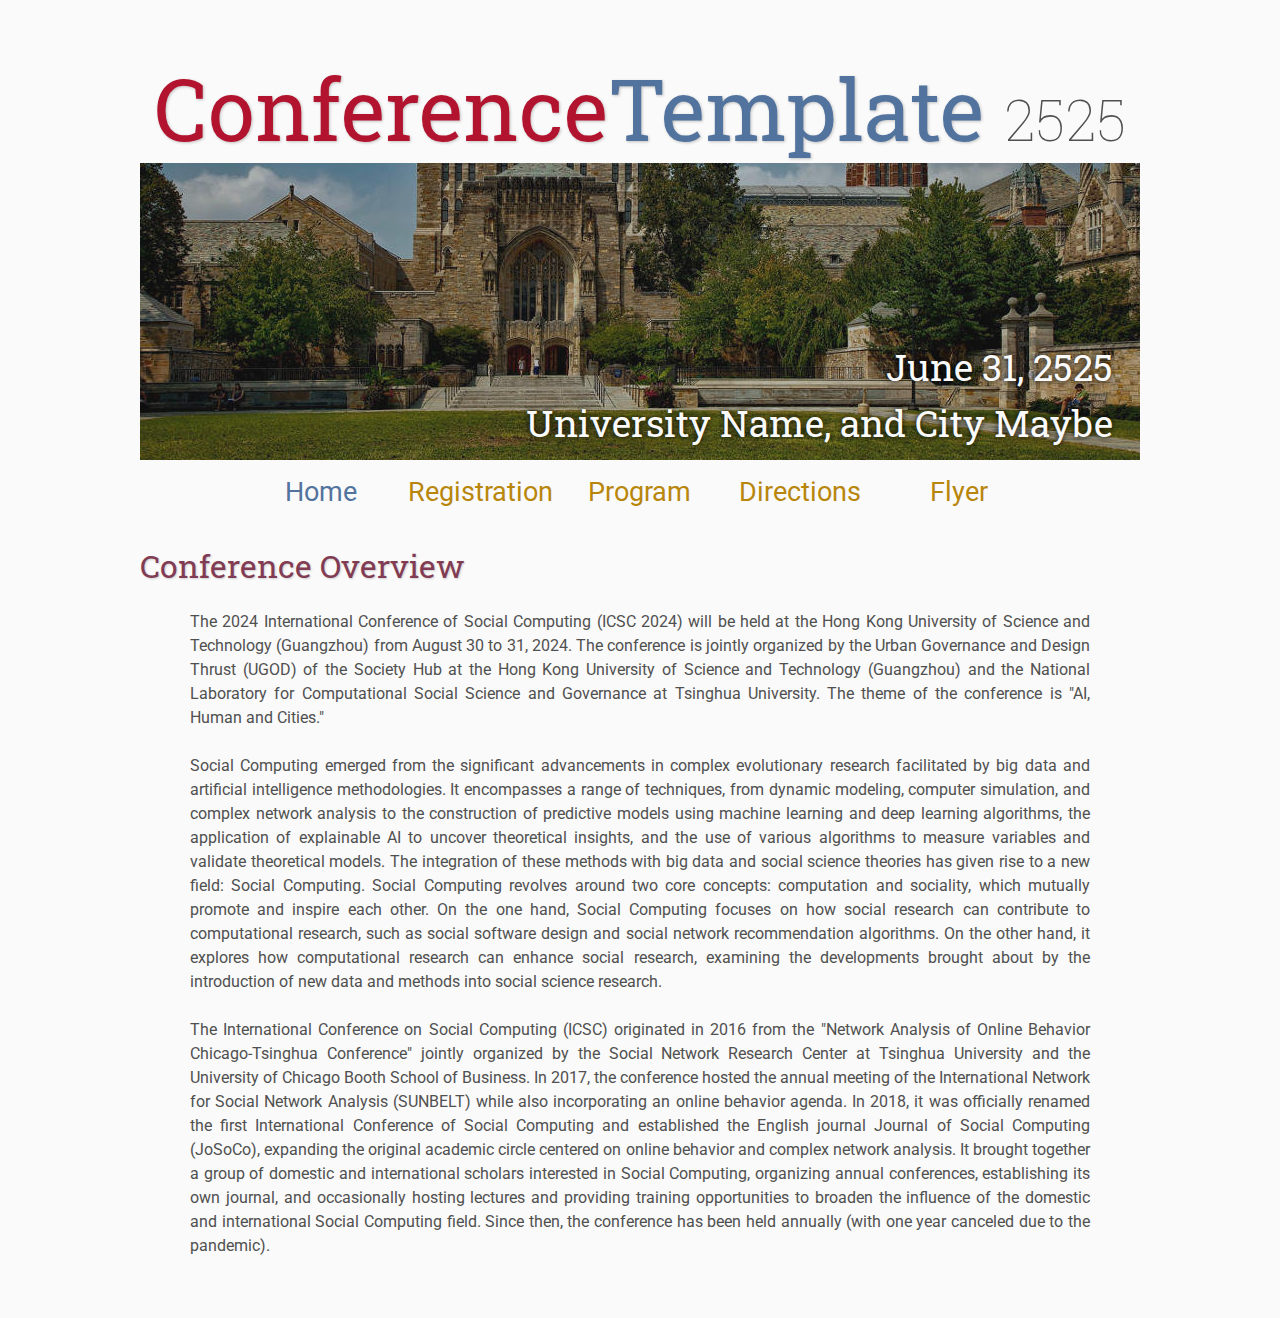
==== index.html @ f1dfe5e9 "test on head" ====
<!DOCTYPE html>
<html lang='en'>

<head>
    <base href=".">
    <link rel="shortcut icon" type="image/png" href="assets/hkust(gz).jpg"/>
    <link rel="stylesheet" type="text/css" media="all" href="assets/main.css"/>
    <meta name="description" content="Conference Template">
    <meta name="resource-type" content="document">
    <meta name="distribution" content="global">
    <meta name="KeyWords" content="Conference">
    <title>ICSC 2024</title>
</head>

<body>

    <div class="banner">
        <img src="assets/banner.jpg" alt="Conference Template Banner">
        <div class="top-left">
            <span class="title1">Conference</span><span class="title2">Template</span> <span class="year">2525</span>
        </div>
        <div class="bottom-right">
            June 31, 2525 <br> University Name, and City Maybe
        </div>
    </div>

    <table class="navigation">
        <tr>
            <td class="navigation">
                <a class="current" title="Conference Home Page" href=".">Home</a>
            </td>
            <td class="navigation">
                <a title="Register for the Conference" href="registration">Registration</a>
            </td>
            <td class="navigation">
                <a title="Conference Program" href="program">Program</a> 
            </td>
            <td class="navigation">
                <a title="Directions to the Conference" href="directions">Directions</a>
            </td>
            <td class="navigation">
                <a title="Conference Flyer" href="flyer">Flyer</a>
            </td>
        </tr>
    </table>

    <h2>Conference Overview</h2>
    <p style="text-align: justify;">
        The 2024 International Conference of Social Computing (ICSC 2024) will be held at the Hong Kong University of Science and
        Technology (Guangzhou) from August 30 to 31, 2024. The conference is jointly organized by the Urban Governance and Design
        Thrust (UGOD) of the Society Hub at the Hong Kong University of Science and Technology (Guangzhou) and the National Laboratory
        for Computational Social Science and Governance at Tsinghua University. The theme of the conference is "AI, Human and Cities." 
    </p>
    <p style="text-align: justify;">
       Social Computing emerged from the significant advancements in complex evolutionary research facilitated by big data and artificial
        intelligence methodologies. It encompasses a range of techniques, from dynamic modeling, computer simulation, and complex network 
        analysis to the construction of predictive models using machine learning and deep learning algorithms, the application of explainable 
        AI to uncover theoretical insights, and the use of various algorithms to measure variables and validate theoretical models.
        The integration of these methods with big data and social science theories has given rise to a new field: Social Computing.
        Social Computing revolves around two core concepts: computation and sociality, which mutually promote and inspire each other. 
        On the one hand, Social Computing focuses on how social research can contribute to computational research, such as social software design 
        and social network recommendation algorithms. On the other hand, it explores how computational research can enhance social research,
        examining the developments brought about by the introduction of new data and methods into social science research.    
    </p>
    <p style="text-align: justify;">
        The International Conference on Social Computing (ICSC) originated in 2016 from the "Network Analysis of Online Behavior Chicago-Tsinghua Conference" 
        jointly organized by the Social Network Research Center at Tsinghua University and the University of Chicago Booth School of Business. 
        In 2017, the conference hosted the annual meeting of the International Network for Social Network Analysis (SUNBELT) while also incorporating
        an online behavior agenda. In 2018, it was officially renamed the first International Conference of Social Computing and established the English 
        journal Journal of Social Computing (JoSoCo), expanding the original academic circle centered on online behavior and complex network analysis.
        It brought together a group of domestic and international scholars interested in Social Computing, organizing annual conferences, establishing 
        its own journal, and occasionally hosting lectures and providing training opportunities to broaden the influence of the domestic and international 
        Social Computing field. Since then, the conference has been held annually (with one year canceled due to the pandemic).
    </p>


   <!-- <h2>Organizers</h2>
    <p>
        Here&rsquo;s a good place to list the organizers and sponsors of the conference,
        as well as list contact information for the organizers,
        and show off the logos of the sponsors.
        It looks like his conference was sponsored by kittens!
    </p>
    <table class="sponsors">
        <tr>
            <td class="sponsor">
                <a href="http://www.eyebleach.me/">
                    <img src="assets/kitten1.jpg" alt="First Sponsor Name">
                </a>
            </td>
            <td class="sponsor">
                <a href="http://www.eyebleach.me/">
                    <img src="assets/kitten2.jpg" alt="Second Sponsor Name" style="width: 80%">
                </a>
            </td>
            <td class="sponsor">
                <a href="http://www.eyebleach.me/">
                    <img src="assets/kitten3.jpg" alt="Third Sponsor Name">
                </a>
            </td>
        </tr>
    </table>

    <footer>
        &copy; Conference Organizers
        &nbsp;|&nbsp; Design by <a href="https://github.com/mikepierce">Mike Pierce</a>
    </footer> -->

</body>
</html>
---- assets/main.css ----
/* main.css */

/* These are the colors and fonts used throughout the webpage.
 * I've listed them here so that a user may easily
 * do a search-and-replace for these to change the site theme.
 *   'Roboto',sans-serif; Font for the title text
 *   'Roboto-Slab',serif; Font for the body text 
 *   #fafafa; Background color of the site
 *   #505050; Foreground (text) color of the site
 *   #52739e; Navy, "Template" in the logo, current page in navigation, special titles in the Program
 *   #b2132e; Reddish, "Conference" in the logo, hover color for links
 *   #813c54; Heading color, titles in the Program
 *   #b8860b; Dark Goldenrod, color for links
 */

@import url('https://fonts.googleapis.com/css?family=Roboto%7CRoboto+Slab');

*{
    border:0;
    font:inherit;
    font-size:1em;
    margin:0;
    padding:0;
    vertical-align:baseline;
}

body{
    background-color: #fafafa;
    background-size: cover;
    background-attachment: fixed;
    color: #505050; 
    text-align:left;
    font-family:'Roboto',sans-serif;
    font-size:1em;
    line-height:1.5em;
    margin: 60px auto;
    width: 1000px;
}

a{color: #b8860b; text-decoration:none;}
a.current{color: #52739e;}
a.current:hover{color: #e82945;}
a:hover{color: #b2132e;}
a:active{color: #e82945;}
h1,h2,h3,h4{clear:left; color: #813c54; margin:1.5em 0em 1em 0em; font-family:'Roboto Slab',serif; text-shadow: 1px 1px 2px #d0d0d0;}
h1{font-size:2.67em;}
h2{font-size:2.00em;}
h3{font-size:1.67em;}
h4{font-size:1.33em;}
p{list-style:none; margin:24px auto 24px auto; padding:0px; width:900px; text-align:left;}
li a, p a {text-decoration:underline; text-decoration-color:#b8860b;}
ul{list-style:none; margin:24px auto 24px auto; padding:0px; width:800px; text-align:left;}
ul li{list-style:none; margin:0px auto 0px auto; padding:0px; text-align:left;}
i,em{font-style:italic;}
b,strong{font-weight:bold;}
sup{
    vertical-align: super;
    font-size: 0.8em;
    line-height: 0;
}
sub{
    vertical-align: sub;
    font-size: 0.8em;
    line-height: 0;
}
table{
    width: 1000px;
    margin: 12px auto 24px auto;
    float: center;
    /* UNCOMMENT THIS FOR DEBUGGING THE ALIGNMENT */
    /*border: 1px solid black;*/
}
th,td{
    text-align: left;
    /* UNCOMMENT THIS FOR DEBUGGING THE ALIGNMENT */
    /*border: 1px solid black;*/
}

/* Website Banner */
.banner {position: relative; font-family:'Roboto Slab',serif;}
.top-left {font-size:5.33em; color: #505050; background: #fafafa; text-align: center; width: 1000px; height: 67px; position: absolute; padding: 36px 0 0 0; top: 0px;}
.bottom-right {font-size:2.33em; color: #fafafa; line-height: 1.5em; width: auto; height: 100px; padding: 0px 27px 27px 0px; text-align: right; position: absolute; bottom: 0px; right: 0px; text-shadow: 0px 0px 6px #000000;}

/* Conference Title Logo */
.title1{color: #b2132e; text-shadow: 1px 1px 3px #c0c0c0;} 
.title2{color: #52739e; text-shadow: 1px 1px 3px #c0c0c0;}
.year{color: #505050; font-size:0.67em; font-weight: lighter;}

/* Navigation Links (Home, Registration, etc) */
table.navigation{width:800px;}
td.navigation{font-size:1.67em; white-space:nowrap; width:20%; text-align:center; vertical-align:middle; padding:0px 0px 0px 0px;}

/* Sponsor Images */
table.sponsors{width:800px;}
td.sponsor{white-space:nowrap; width:33%; text-align:center; vertical-align:middle; padding:0px 0px 0px 0px;}
td.sponsor img{width: 100%}

/* The Table on the Program Page */
td.room{padding: 4px 12px 4px 4px; width: 90%; vertical-align:bottom; font-size:1.67em; color: #52739e; height:32px;}
td.date{white-space:nowrap; width:130px; text-align:right; vertical-align:top; padding:4px 16px 0px 0px;}
td.title{padding: 4px 12px 4px 4px; width: 90%; vertical-align:top; font-size:1.5em; color: #813c54; height:32px; font-family:'Roboto Slab',serif; text-shadow: 1px 1px 2px #d0d0d0; }
td.title-special{padding: 4px 12px 4px 4px; width: 90%; vertical-align:top; font-size:1.67em; color: #52739e; height:32px; font-family:'Roboto Slab',serif; text-shadow: 1px 1px 2px #d0d0d0;}
td.speaker{padding: 4px 12px 4px 4px; font-style: italic; font-size:1em; max-height:999999px}
td.abstract{padding: 4px 12px 12px 4px; font-size:1em; max-height:999999px}
td.abstract img{display: block; margin: 4px auto 8px auto}
table.plenary{padding-top: 8px; background: #ffffff;}

/* Registration and Directions iframes and Images */
iframe.registration{display:block; margin:1em auto 2em auto; width:700px; height:1400px; border:none;}
iframe.directions{display:block; margin:1em auto 2em auto; width:800px; height:400px; border:none;}
img.center{display:block; width:67%; margin:1em auto 2em auto;}

/* Flyer Images */
table.flyers{width:800px;}
td.flyer{white-space:nowrap; width:50%; text-align:center; vertical-align:middle; padding:0px 0px 0px 0px;}
td.sponsor img{width: 100%}

footer{font-size:0.875em; margin-top:12em; text-align:center;}

/* My hacky way of making the site mobile-friendly */
@media only screen and (max-width: 1100px) {
    h2{font-size:3.00em;}
    p{font-size:1.5em; line-height:1.5em;}
    th,td,tr{font-size:1.5em; line-height:1.5em;}
    td.date{font-size:1em; padding-top:0.5em;}
    td.navigation{font-size:1.5em; padding:0px 20px 0px 20px;}
    table.footer{font-size:0.33em;}
}
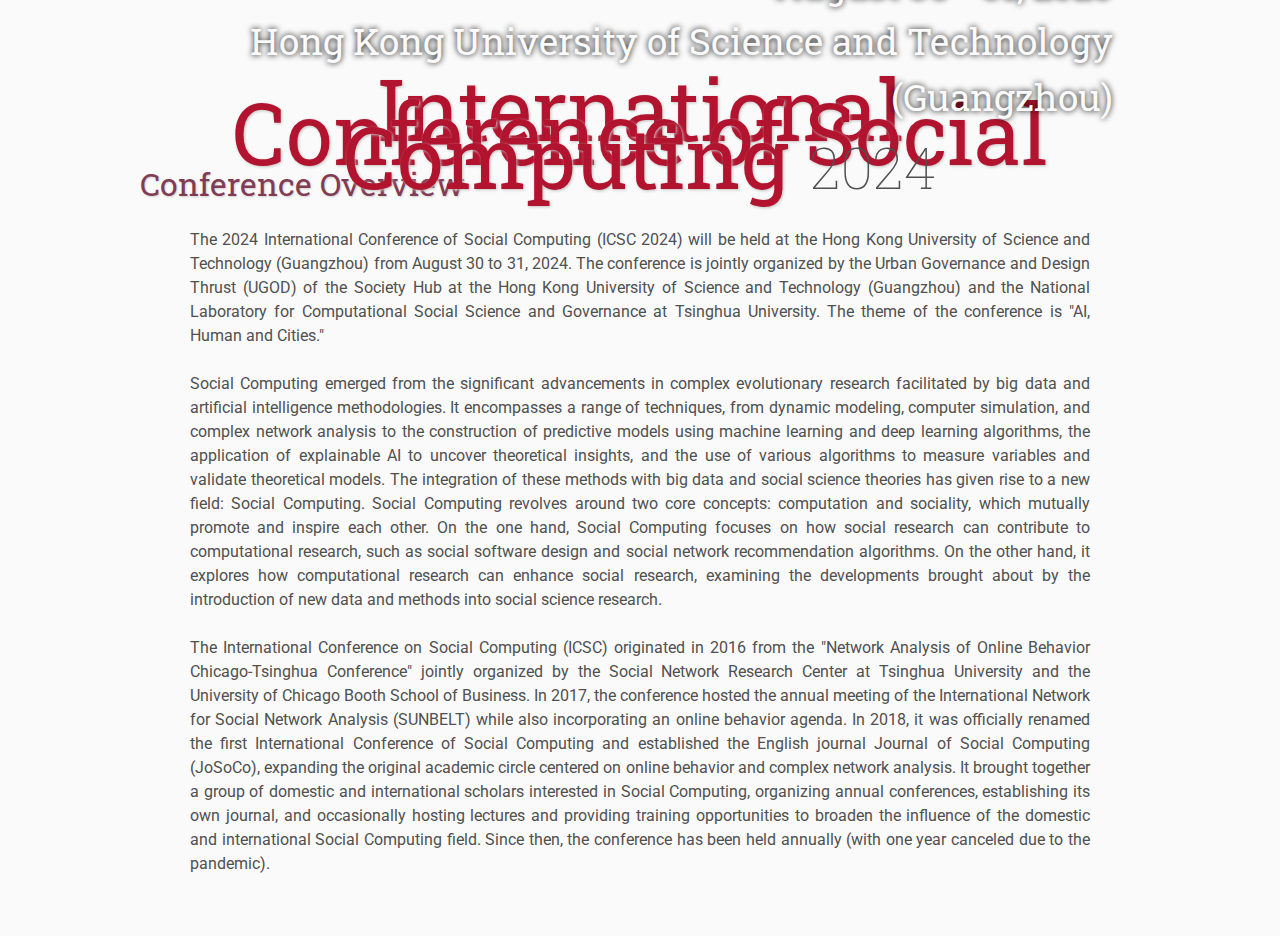
==== commit a034f696: "text on banner" ====
--- a/index.html
+++ b/index.html
@@ -3,7 +3,7 @@
 
 <head>
     <base href=".">
-    <link rel="shortcut icon" type="image/png" href="assets/hkust(gz).jpg"/>
+    <link rel="shortcut icon" type="image/jpg" href="assets/hkust(gz).jpg"/>
     <link rel="stylesheet" type="text/css" media="all" href="assets/main.css"/>
     <meta name="description" content="Conference Template">
     <meta name="resource-type" content="document">
@@ -15,12 +15,12 @@
 <body>
 
     <div class="banner">
-        <img src="assets/banner.jpg" alt="Conference Template Banner">
+        <img src="assets/hkust(gz).jpg" alt="Conference Template Banner">
         <div class="top-left">
-            <span class="title1">Conference</span><span class="title2">Template</span> <span class="year">2525</span>
+            <span class="title1">International Conference of Social Computing</span><!--<span class="title2">Template</span>--> <span class="year">2024</span>
         </div>
         <div class="bottom-right">
-            June 31, 2525 <br> University Name, and City Maybe
+            August 30 - 31, 2525 <br> Hong Kong University of Science and Technology (Guangzhou)
         </div>
     </div>
 
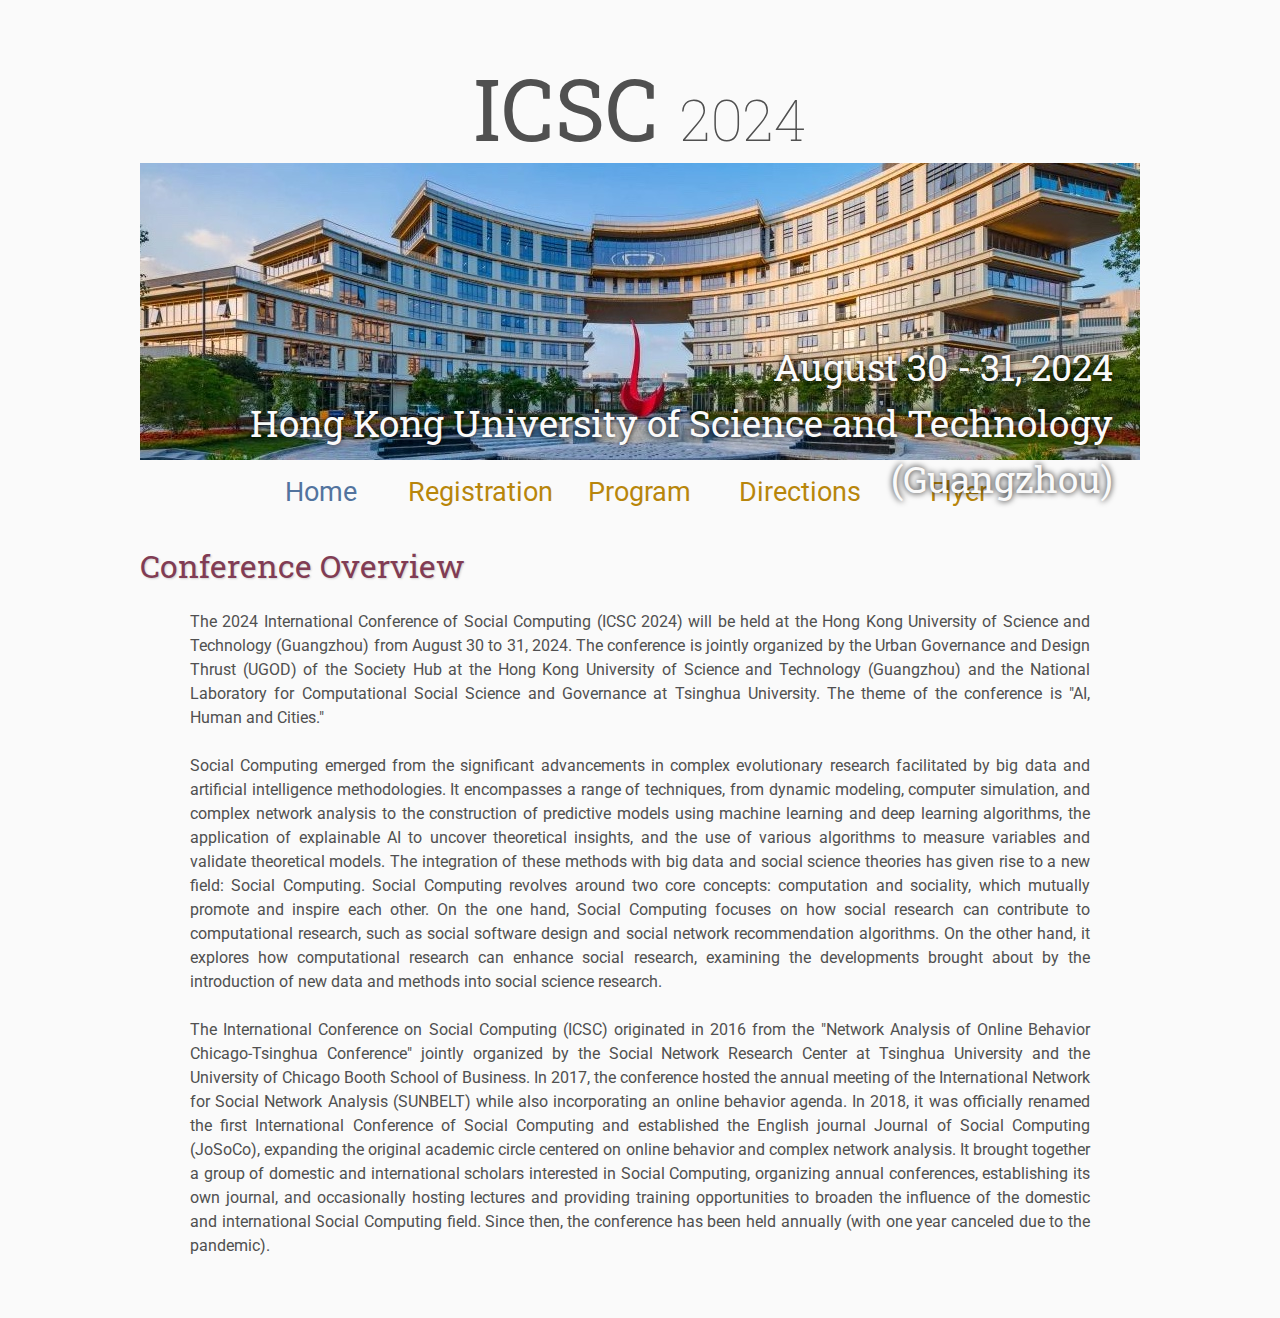
==== commit 374b128e: "change on banner" ====
--- a/index.html
+++ b/index.html
@@ -17,10 +17,10 @@
     <div class="banner">
         <img src="assets/hkust(gz).jpg" alt="Conference Template Banner">
         <div class="top-left">
-            <span class="title1">International Conference of Social Computing</span><!--<span class="title2">Template</span>--> <span class="year">2024</span>
+            <span class="title">ICSC</span><!--<span class="title2">Template</span>--> <span class="year">2024</span>
         </div>
         <div class="bottom-right">
-            August 30 - 31, 2525 <br> Hong Kong University of Science and Technology (Guangzhou)
+            August 30 - 31, 2024 <br> Hong Kong University of Science and Technology (Guangzhou)
         </div>
     </div>
 
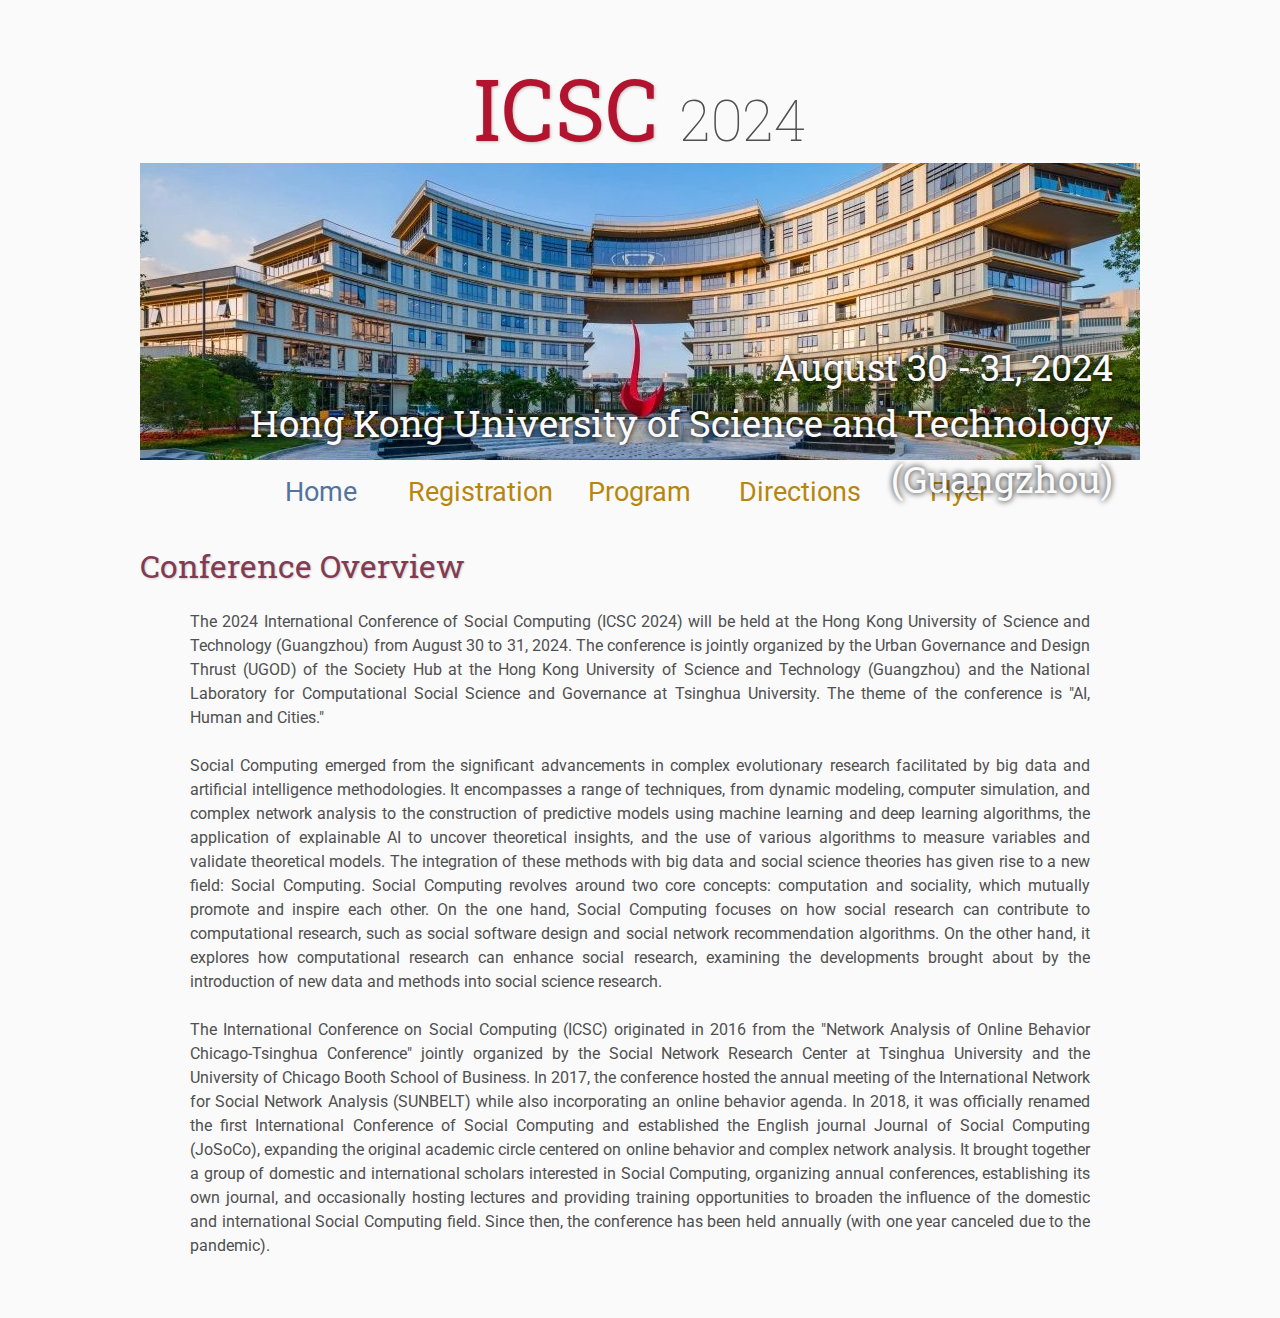
==== commit c1ffd198: "change title1" ====
--- a/index.html
+++ b/index.html
@@ -17,7 +17,7 @@
     <div class="banner">
         <img src="assets/hkust(gz).jpg" alt="Conference Template Banner">
         <div class="top-left">
-            <span class="title">ICSC</span><!--<span class="title2">Template</span>--> <span class="year">2024</span>
+            <span class="title1">ICSC</span><!--<span class="title2">Template</span>--> <span class="year">2024</span>
         </div>
         <div class="bottom-right">
             August 30 - 31, 2024 <br> Hong Kong University of Science and Technology (Guangzhou)
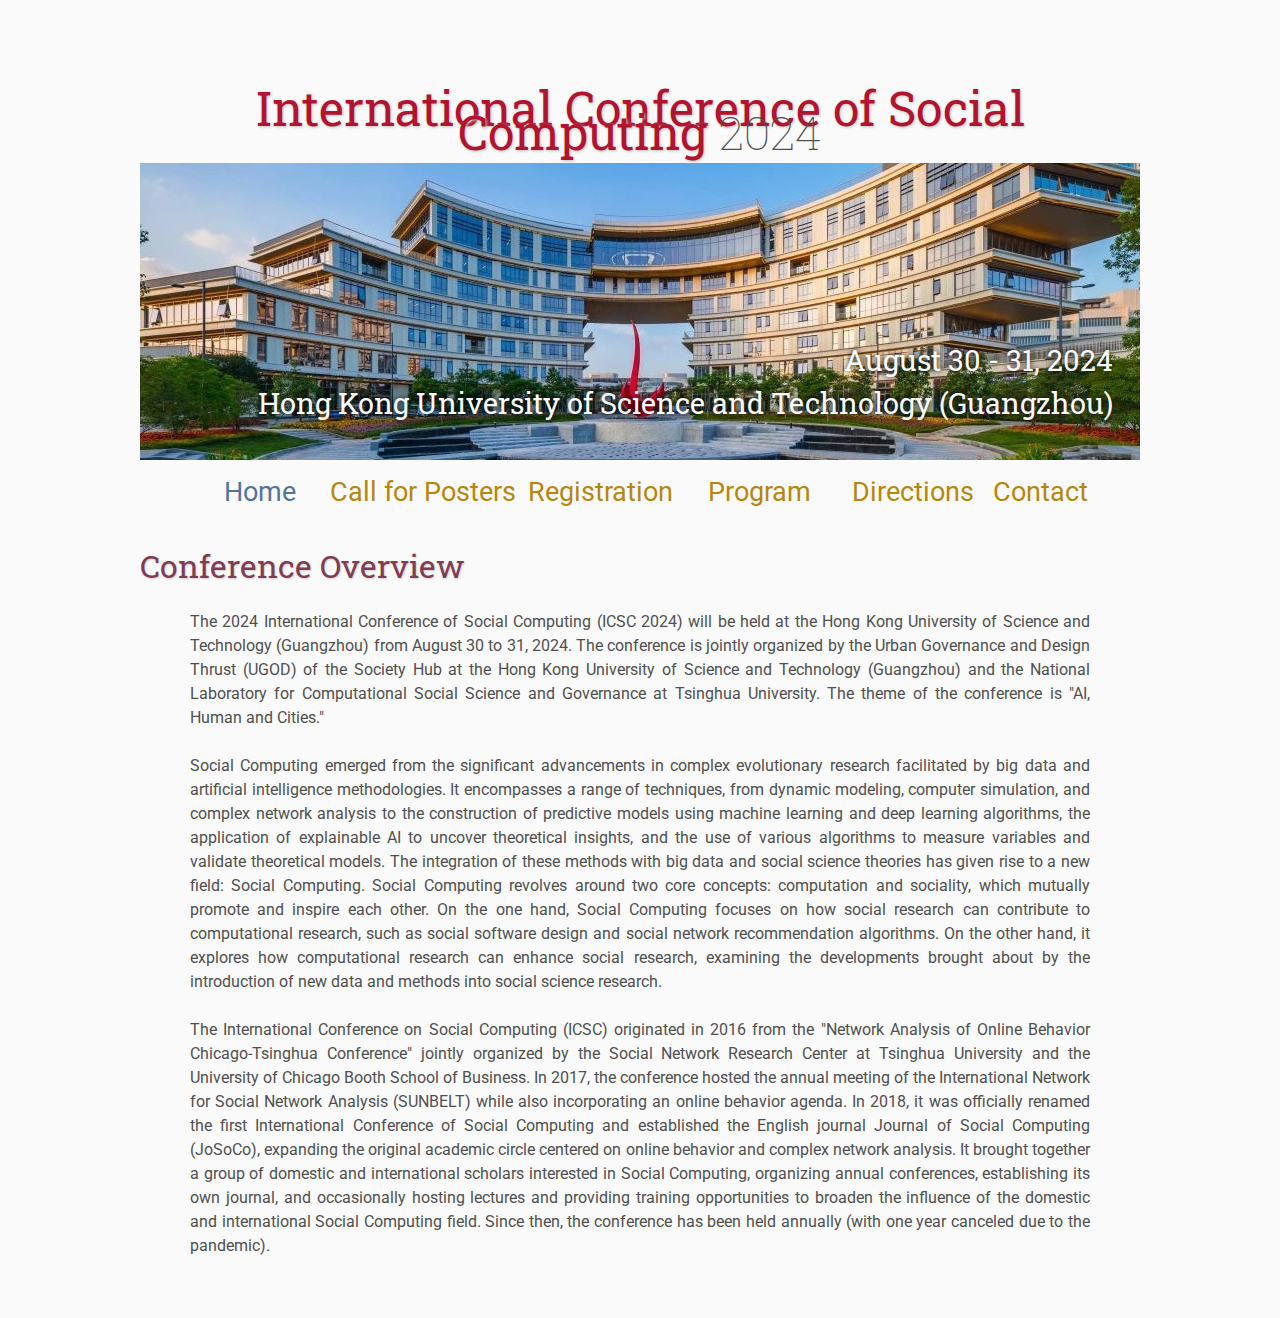
==== commit 0e0e7522: "customize css setting" ====
--- a/index.html
+++ b/index.html
@@ -3,8 +3,8 @@
 
 <head>
     <base href=".">
-    <link rel="shortcut icon" type="image/jpg" href="assets/hkust(gz).jpg"/>
-    <link rel="stylesheet" type="text/css" media="all" href="assets/main.css"/>
+    <link rel="shortcut icon" type="image/jpg" href="assets/hkust(gz).jpg" />
+    <link rel="stylesheet" type="text/css" media="all" href="assets/main.css" />
     <meta name="description" content="Conference Template">
     <meta name="resource-type" content="document">
     <meta name="distribution" content="global">
@@ -17,7 +17,8 @@
     <div class="banner">
         <img src="assets/hkust(gz).jpg" alt="Conference Template Banner">
         <div class="top-left">
-            <span class="title1">ICSC</span><!--<span class="title2">Template</span>--> <span class="year">2024</span>
+            <span class="title1">International Conference of Social
+                Computing</span><!--<span class="title2">Template</span>--> <span class="year">2024</span>
         </div>
         <div class="bottom-right">
             August 30 - 31, 2024 <br> Hong Kong University of Science and Technology (Guangzhou)
@@ -30,51 +31,75 @@
                 <a class="current" title="Conference Home Page" href=".">Home</a>
             </td>
             <td class="navigation">
+                <a title="Call for Conference Posters" href="call for posters">Call for Posters</a>
+            </td>
+            <td class="navigation">
                 <a title="Register for the Conference" href="registration">Registration</a>
             </td>
             <td class="navigation">
-                <a title="Conference Program" href="program">Program</a> 
+                <a title="Conference Program" href="program">Program</a>
             </td>
             <td class="navigation">
                 <a title="Directions to the Conference" href="directions">Directions</a>
             </td>
             <td class="navigation">
-                <a title="Conference Flyer" href="flyer">Flyer</a>
+                <a title="Conference Contact" href="contact">Contact</a>
             </td>
         </tr>
     </table>
 
     <h2>Conference Overview</h2>
     <p style="text-align: justify;">
-        The 2024 International Conference of Social Computing (ICSC 2024) will be held at the Hong Kong University of Science and
-        Technology (Guangzhou) from August 30 to 31, 2024. The conference is jointly organized by the Urban Governance and Design
-        Thrust (UGOD) of the Society Hub at the Hong Kong University of Science and Technology (Guangzhou) and the National Laboratory
-        for Computational Social Science and Governance at Tsinghua University. The theme of the conference is "AI, Human and Cities." 
+        The 2024 International Conference of Social Computing (ICSC 2024) will be held at the Hong Kong University of
+        Science and
+        Technology (Guangzhou) from August 30 to 31, 2024. The conference is jointly organized by the Urban Governance
+        and Design
+        Thrust (UGOD) of the Society Hub at the Hong Kong University of Science and Technology (Guangzhou) and the
+        National Laboratory
+        for Computational Social Science and Governance at Tsinghua University. The theme of the conference is "AI,
+        Human and Cities."
     </p>
     <p style="text-align: justify;">
-       Social Computing emerged from the significant advancements in complex evolutionary research facilitated by big data and artificial
-        intelligence methodologies. It encompasses a range of techniques, from dynamic modeling, computer simulation, and complex network 
-        analysis to the construction of predictive models using machine learning and deep learning algorithms, the application of explainable 
-        AI to uncover theoretical insights, and the use of various algorithms to measure variables and validate theoretical models.
-        The integration of these methods with big data and social science theories has given rise to a new field: Social Computing.
-        Social Computing revolves around two core concepts: computation and sociality, which mutually promote and inspire each other. 
-        On the one hand, Social Computing focuses on how social research can contribute to computational research, such as social software design 
-        and social network recommendation algorithms. On the other hand, it explores how computational research can enhance social research,
-        examining the developments brought about by the introduction of new data and methods into social science research.    
+        Social Computing emerged from the significant advancements in complex evolutionary research facilitated by big
+        data and artificial
+        intelligence methodologies. It encompasses a range of techniques, from dynamic modeling, computer simulation,
+        and complex network
+        analysis to the construction of predictive models using machine learning and deep learning algorithms, the
+        application of explainable
+        AI to uncover theoretical insights, and the use of various algorithms to measure variables and validate
+        theoretical models.
+        The integration of these methods with big data and social science theories has given rise to a new field: Social
+        Computing.
+        Social Computing revolves around two core concepts: computation and sociality, which mutually promote and
+        inspire each other.
+        On the one hand, Social Computing focuses on how social research can contribute to computational research, such
+        as social software design
+        and social network recommendation algorithms. On the other hand, it explores how computational research can
+        enhance social research,
+        examining the developments brought about by the introduction of new data and methods into social science
+        research.
     </p>
     <p style="text-align: justify;">
-        The International Conference on Social Computing (ICSC) originated in 2016 from the "Network Analysis of Online Behavior Chicago-Tsinghua Conference" 
-        jointly organized by the Social Network Research Center at Tsinghua University and the University of Chicago Booth School of Business. 
-        In 2017, the conference hosted the annual meeting of the International Network for Social Network Analysis (SUNBELT) while also incorporating
-        an online behavior agenda. In 2018, it was officially renamed the first International Conference of Social Computing and established the English 
-        journal Journal of Social Computing (JoSoCo), expanding the original academic circle centered on online behavior and complex network analysis.
-        It brought together a group of domestic and international scholars interested in Social Computing, organizing annual conferences, establishing 
-        its own journal, and occasionally hosting lectures and providing training opportunities to broaden the influence of the domestic and international 
-        Social Computing field. Since then, the conference has been held annually (with one year canceled due to the pandemic).
+        The International Conference on Social Computing (ICSC) originated in 2016 from the "Network Analysis of Online
+        Behavior Chicago-Tsinghua Conference"
+        jointly organized by the Social Network Research Center at Tsinghua University and the University of Chicago
+        Booth School of Business.
+        In 2017, the conference hosted the annual meeting of the International Network for Social Network Analysis
+        (SUNBELT) while also incorporating
+        an online behavior agenda. In 2018, it was officially renamed the first International Conference of Social
+        Computing and established the English
+        journal Journal of Social Computing (JoSoCo), expanding the original academic circle centered on online behavior
+        and complex network analysis.
+        It brought together a group of domestic and international scholars interested in Social Computing, organizing
+        annual conferences, establishing
+        its own journal, and occasionally hosting lectures and providing training opportunities to broaden the influence
+        of the domestic and international
+        Social Computing field. Since then, the conference has been held annually (with one year canceled due to the
+        pandemic).
     </p>
 
 
-   <!-- <h2>Organizers</h2>
+    <!-- <h2>Organizers</h2>
     <p>
         Here&rsquo;s a good place to list the organizers and sponsors of the conference,
         as well as list contact information for the organizers,
@@ -107,5 +132,5 @@
     </footer> -->
 
 </body>
-</html>
 
+</html>--- a/assets/main.css
+++ b/assets/main.css
@@ -15,115 +15,361 @@
 
 @import url('https://fonts.googleapis.com/css?family=Roboto%7CRoboto+Slab');
 
-*{
-    border:0;
-    font:inherit;
-    font-size:1em;
-    margin:0;
-    padding:0;
-    vertical-align:baseline;
-}
-
-body{
+* {
+    border: 0;
+    font: inherit;
+    font-size: 1em;
+    margin: 0;
+    padding: 0;
+    vertical-align: baseline;
+}
+
+body {
     background-color: #fafafa;
     background-size: cover;
     background-attachment: fixed;
-    color: #505050; 
-    text-align:left;
-    font-family:'Roboto',sans-serif;
-    font-size:1em;
-    line-height:1.5em;
+    color: #505050;
+    text-align: left;
+    font-family: 'Roboto', sans-serif;
+    font-size: 1em;
+    line-height: 1.5em;
     margin: 60px auto;
     width: 1000px;
 }
 
-a{color: #b8860b; text-decoration:none;}
-a.current{color: #52739e;}
-a.current:hover{color: #e82945;}
-a:hover{color: #b2132e;}
-a:active{color: #e82945;}
-h1,h2,h3,h4{clear:left; color: #813c54; margin:1.5em 0em 1em 0em; font-family:'Roboto Slab',serif; text-shadow: 1px 1px 2px #d0d0d0;}
-h1{font-size:2.67em;}
-h2{font-size:2.00em;}
-h3{font-size:1.67em;}
-h4{font-size:1.33em;}
-p{list-style:none; margin:24px auto 24px auto; padding:0px; width:900px; text-align:left;}
-li a, p a {text-decoration:underline; text-decoration-color:#b8860b;}
-ul{list-style:none; margin:24px auto 24px auto; padding:0px; width:800px; text-align:left;}
-ul li{list-style:none; margin:0px auto 0px auto; padding:0px; text-align:left;}
-i,em{font-style:italic;}
-b,strong{font-weight:bold;}
-sup{
+a {
+    color: #b8860b;
+    text-decoration: none;
+}
+
+a.current {
+    color: #52739e;
+}
+
+a.current:hover {
+    color: #e82945;
+}
+
+a:hover {
+    color: #b2132e;
+}
+
+a:active {
+    color: #e82945;
+}
+
+h1,
+h2,
+h3,
+h4 {
+    clear: left;
+    color: #813c54;
+    margin: 1.5em 0em 1em 0em;
+    font-family: 'Roboto Slab', serif;
+    text-shadow: 1px 1px 2px #d0d0d0;
+}
+
+h1 {
+    font-size: 2.67em;
+}
+
+h2 {
+    font-size: 2.00em;
+}
+
+h3 {
+    font-size: 1.67em;
+}
+
+h4 {
+    font-size: 1.33em;
+}
+
+p {
+    list-style: none;
+    margin: 24px auto 24px auto;
+    padding: 0px;
+    width: 900px;
+    text-align: left;
+}
+
+li a,
+p a {
+    text-decoration: underline;
+    text-decoration-color: #b8860b;
+}
+
+ul {
+    list-style: none;
+    margin: 24px auto 24px auto;
+    padding: 0px;
+    width: 800px;
+    text-align: left;
+}
+
+ul li {
+    list-style: none;
+    margin: 0px auto 0px auto;
+    padding: 0px;
+    text-align: left;
+}
+
+i,
+em {
+    font-style: italic;
+}
+
+b,
+strong {
+    font-weight: bold;
+}
+
+sup {
     vertical-align: super;
     font-size: 0.8em;
     line-height: 0;
 }
-sub{
+
+sub {
     vertical-align: sub;
     font-size: 0.8em;
     line-height: 0;
 }
-table{
+
+table {
     width: 1000px;
     margin: 12px auto 24px auto;
     float: center;
     /* UNCOMMENT THIS FOR DEBUGGING THE ALIGNMENT */
     /*border: 1px solid black;*/
 }
-th,td{
+
+th,
+td {
     text-align: left;
     /* UNCOMMENT THIS FOR DEBUGGING THE ALIGNMENT */
     /*border: 1px solid black;*/
 }
 
 /* Website Banner */
-.banner {position: relative; font-family:'Roboto Slab',serif;}
-.top-left {font-size:5.33em; color: #505050; background: #fafafa; text-align: center; width: 1000px; height: 67px; position: absolute; padding: 36px 0 0 0; top: 0px;}
-.bottom-right {font-size:2.33em; color: #fafafa; line-height: 1.5em; width: auto; height: 100px; padding: 0px 27px 27px 0px; text-align: right; position: absolute; bottom: 0px; right: 0px; text-shadow: 0px 0px 6px #000000;}
+.banner {
+    position: relative;
+    font-family: 'Roboto Slab', serif;
+}
+
+.top-left {
+    font-size: 3em;
+    color: #505050;
+    background: #fafafa;
+    text-align: center;
+    width: 1000px;
+    height: 67px;
+    position: absolute;
+    padding: 36px 0 0 0;
+    top: 0px;
+}
+
+.bottom-right {
+    font-size: 1.8em;
+    color: #fafafa;
+    line-height: 1.5em;
+    width: auto;
+    height: 100px;
+    padding: 0px 27px 27px 0px;
+    text-align: right;
+    position: absolute;
+    bottom: 0px;
+    right: 0px;
+    text-shadow: 0px 0px 6px #000000;
+}
 
 /* Conference Title Logo */
-.title1{color: #b2132e; text-shadow: 1px 1px 3px #c0c0c0;} 
-.title2{color: #52739e; text-shadow: 1px 1px 3px #c0c0c0;}
-.year{color: #505050; font-size:0.67em; font-weight: lighter;}
+.title1 {
+    color: #b2132e;
+    text-shadow: 1px 1px 3px #c0c0c0;
+}
+
+.title2 {
+    color: #52739e;
+    text-shadow: 1px 1px 3px #c0c0c0;
+}
+
+.year {
+    color: #505050;
+    font-size: 0.98em;
+    font-weight: lighter;
+}
 
 /* Navigation Links (Home, Registration, etc) */
-table.navigation{width:800px;}
-td.navigation{font-size:1.67em; white-space:nowrap; width:20%; text-align:center; vertical-align:middle; padding:0px 0px 0px 0px;}
+table.navigation {
+    width: 900px;
+}
+
+td.navigation {
+    font-size: 1.67em;
+    white-space: nowrap;
+    width: 20%;
+    text-align: center;
+    vertical-align: middle;
+    padding: 0px 0px 0px 0px;
+}
 
 /* Sponsor Images */
-table.sponsors{width:800px;}
-td.sponsor{white-space:nowrap; width:33%; text-align:center; vertical-align:middle; padding:0px 0px 0px 0px;}
-td.sponsor img{width: 100%}
+table.sponsors {
+    width: 800px;
+}
+
+td.sponsor {
+    white-space: nowrap;
+    width: 33%;
+    text-align: center;
+    vertical-align: middle;
+    padding: 0px 0px 0px 0px;
+}
+
+td.sponsor img {
+    width: 100%
+}
 
 /* The Table on the Program Page */
-td.room{padding: 4px 12px 4px 4px; width: 90%; vertical-align:bottom; font-size:1.67em; color: #52739e; height:32px;}
-td.date{white-space:nowrap; width:130px; text-align:right; vertical-align:top; padding:4px 16px 0px 0px;}
-td.title{padding: 4px 12px 4px 4px; width: 90%; vertical-align:top; font-size:1.5em; color: #813c54; height:32px; font-family:'Roboto Slab',serif; text-shadow: 1px 1px 2px #d0d0d0; }
-td.title-special{padding: 4px 12px 4px 4px; width: 90%; vertical-align:top; font-size:1.67em; color: #52739e; height:32px; font-family:'Roboto Slab',serif; text-shadow: 1px 1px 2px #d0d0d0;}
-td.speaker{padding: 4px 12px 4px 4px; font-style: italic; font-size:1em; max-height:999999px}
-td.abstract{padding: 4px 12px 12px 4px; font-size:1em; max-height:999999px}
-td.abstract img{display: block; margin: 4px auto 8px auto}
-table.plenary{padding-top: 8px; background: #ffffff;}
+td.room {
+    padding: 4px 12px 4px 4px;
+    width: 90%;
+    vertical-align: bottom;
+    font-size: 1.67em;
+    color: #52739e;
+    height: 32px;
+}
+
+td.date {
+    white-space: nowrap;
+    width: 130px;
+    text-align: right;
+    vertical-align: top;
+    font-size: 1.3em;
+    padding: 4px 16px 0px 0px;
+}
+
+td.title {
+    padding: 4px 12px 4px 4px;
+    width: 90%;
+    vertical-align: top;
+    font-size: 1.5em;
+    color: #813c54;
+    height: 32px;
+    font-family: 'Roboto Slab', serif;
+    text-shadow: 1px 1px 2px #d0d0d0;
+}
+
+td.title-special {
+    padding: 4px 12px 4px 4px;
+    width: 90%;
+    vertical-align: top;
+    font-size: 1.67em;
+    color: #52739e;
+    height: 32px;
+    font-family: 'Roboto Slab', serif;
+    text-shadow: 1px 1px 2px #d0d0d0;
+}
+
+td.speaker {
+    padding: 4px 12px 4px 4px;
+    font-style: italic;
+    font-size: 1em;
+    max-height: 999999px
+}
+
+td.abstract {
+    padding: 4px 12px 12px 4px;
+    font-size: 1em;
+    max-height: 999999px
+}
+
+td.abstract img {
+    display: block;
+    margin: 4px auto 8px auto
+}
+
+table.plenary {
+    padding-top: 8px;
+    background: #ffffff;
+}
 
 /* Registration and Directions iframes and Images */
-iframe.registration{display:block; margin:1em auto 2em auto; width:700px; height:1400px; border:none;}
-iframe.directions{display:block; margin:1em auto 2em auto; width:800px; height:400px; border:none;}
-img.center{display:block; width:67%; margin:1em auto 2em auto;}
+iframe.registration {
+    display: block;
+    margin: 1em auto 2em auto;
+    width: 700px;
+    height: 1400px;
+    border: none;
+}
+
+iframe.directions {
+    display: block;
+    margin: 1em auto 2em auto;
+    width: 800px;
+    height: 400px;
+    border: none;
+}
+
+img.center {
+    display: block;
+    width: 67%;
+    margin: 1em auto 2em auto;
+}
 
 /* Flyer Images */
-table.flyers{width:800px;}
-td.flyer{white-space:nowrap; width:50%; text-align:center; vertical-align:middle; padding:0px 0px 0px 0px;}
-td.sponsor img{width: 100%}
-
-footer{font-size:0.875em; margin-top:12em; text-align:center;}
+table.flyers {
+    width: 800px;
+}
+
+td.flyer {
+    white-space: nowrap;
+    width: 50%;
+    text-align: center;
+    vertical-align: middle;
+    padding: 0px 0px 0px 0px;
+}
+
+td.sponsor img {
+    width: 100%
+}
+
+footer {
+    font-size: 0.875em;
+    margin-top: 12em;
+    text-align: center;
+}
 
 /* My hacky way of making the site mobile-friendly */
 @media only screen and (max-width: 1100px) {
-    h2{font-size:3.00em;}
-    p{font-size:1.5em; line-height:1.5em;}
-    th,td,tr{font-size:1.5em; line-height:1.5em;}
-    td.date{font-size:1em; padding-top:0.5em;}
-    td.navigation{font-size:1.5em; padding:0px 20px 0px 20px;}
-    table.footer{font-size:0.33em;}
-}
-
+    h2 {
+        font-size: 3.00em;
+    }
+
+    p {
+        font-size: 1.5em;
+        line-height: 1.5em;
+    }
+
+    th,
+    td,
+    tr {
+        font-size: 1.5em;
+        line-height: 1.5em;
+    }
+
+    td.date {
+        font-size: 1em;
+        padding-top: 0.5em;
+    }
+
+    td.navigation {
+        font-size: 1.5em;
+        padding: 0px 20px 0px 20px;
+    }
+
+    table.footer {
+        font-size: 0.33em;
+    }
+}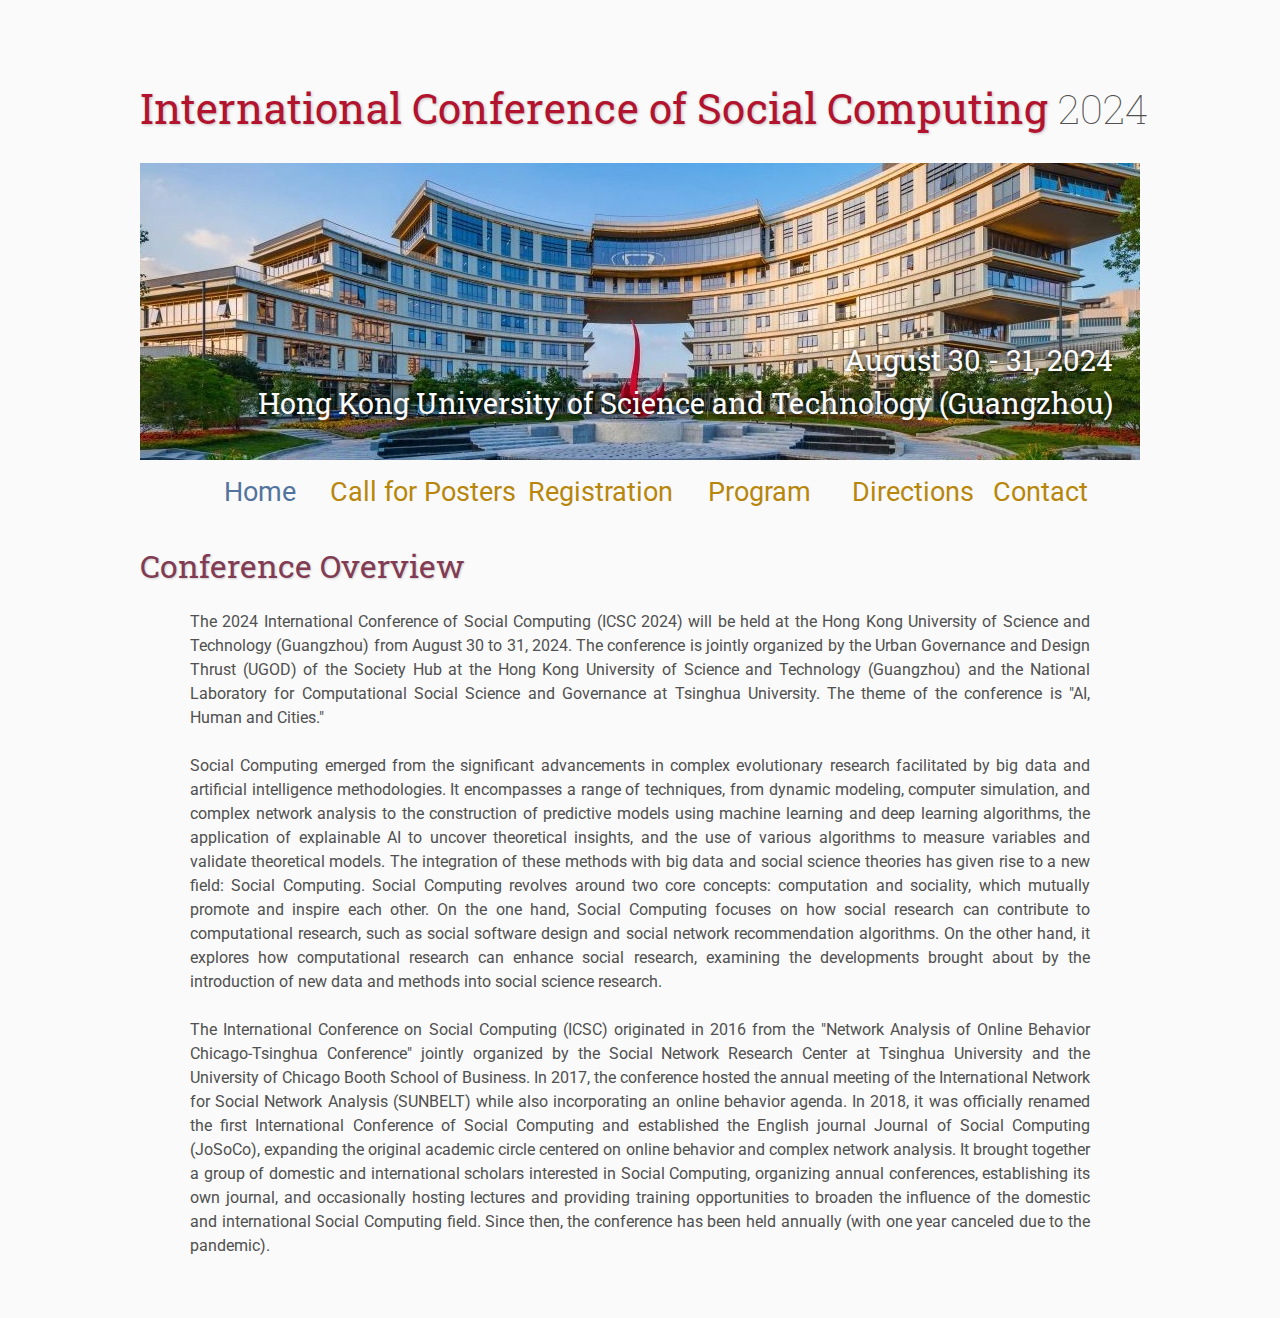
==== commit bdf02431: "adjust banner size" ====
--- a/index.html
+++ b/index.html
@@ -18,7 +18,8 @@
         <img src="assets/hkust(gz).jpg" alt="Conference Template Banner">
         <div class="top-left">
             <span class="title1">International Conference of Social
-                Computing</span><!--<span class="title2">Template</span>--> <span class="year">2024</span>
+                Computing</span>
+            <span class="year">2024</span>
         </div>
         <div class="bottom-right">
             August 30 - 31, 2024 <br> Hong Kong University of Science and Technology (Guangzhou)
--- a/assets/main.css
+++ b/assets/main.css
@@ -93,6 +93,14 @@
     text-align: left;
 }
 
+.blue {
+    color: #52739e;
+}
+
+.justify {
+    text-align: justify;
+}
+
 li a,
 p a {
     text-decoration: underline;
@@ -158,7 +166,7 @@
 }
 
 .top-left {
-    font-size: 3em;
+    font-size: 2.6em;
     color: #505050;
     background: #fafafa;
     text-align: center;
@@ -167,6 +175,7 @@
     position: absolute;
     padding: 36px 0 0 0;
     top: 0px;
+    white-space: nowrap;
 }
 
 .bottom-right {
@@ -372,4 +381,64 @@
     table.footer {
         font-size: 0.33em;
     }
+}
+
+/* schedule table */
+.schedule-table {
+    width: 100%;
+    border-collapse: collapse;
+    margin: 20px 0;
+}
+
+.schedule-table th,
+.schedule-table td {
+    border: 1px solid #ddd;
+    padding: 8px;
+    text-align: left;
+}
+
+.schedule-table th {
+    background-color: #f2f2f2;
+}
+
+.schedule-table tr:nth-child(even) {
+    background-color: #f9f9f9;
+}
+
+.schedule-table tr:hover {
+    background-color: #f1f1f1;
+}
+
+.schedule-table .highlight {
+    color: #52739e;
+    text-decoration: none;
+}
+
+.schedule-table .highlight:hover {
+    text-decoration: underline;
+}
+
+.styled-table {
+    width: 100%;
+    border-collapse: collapse;
+    margin-top: 20px;
+}
+
+.styled-table th,
+.styled-table td {
+    border: 1px solid #ddd;
+    padding: 8px;
+    text-align: left;
+}
+
+.styled-table th {
+    background-color: #f2f2f2;
+}
+
+.styled-table tr:nth-child(even) {
+    background-color: #f9f9f9;
+}
+
+.styled-table tr:hover {
+    background-color: #f1f1f1;
 }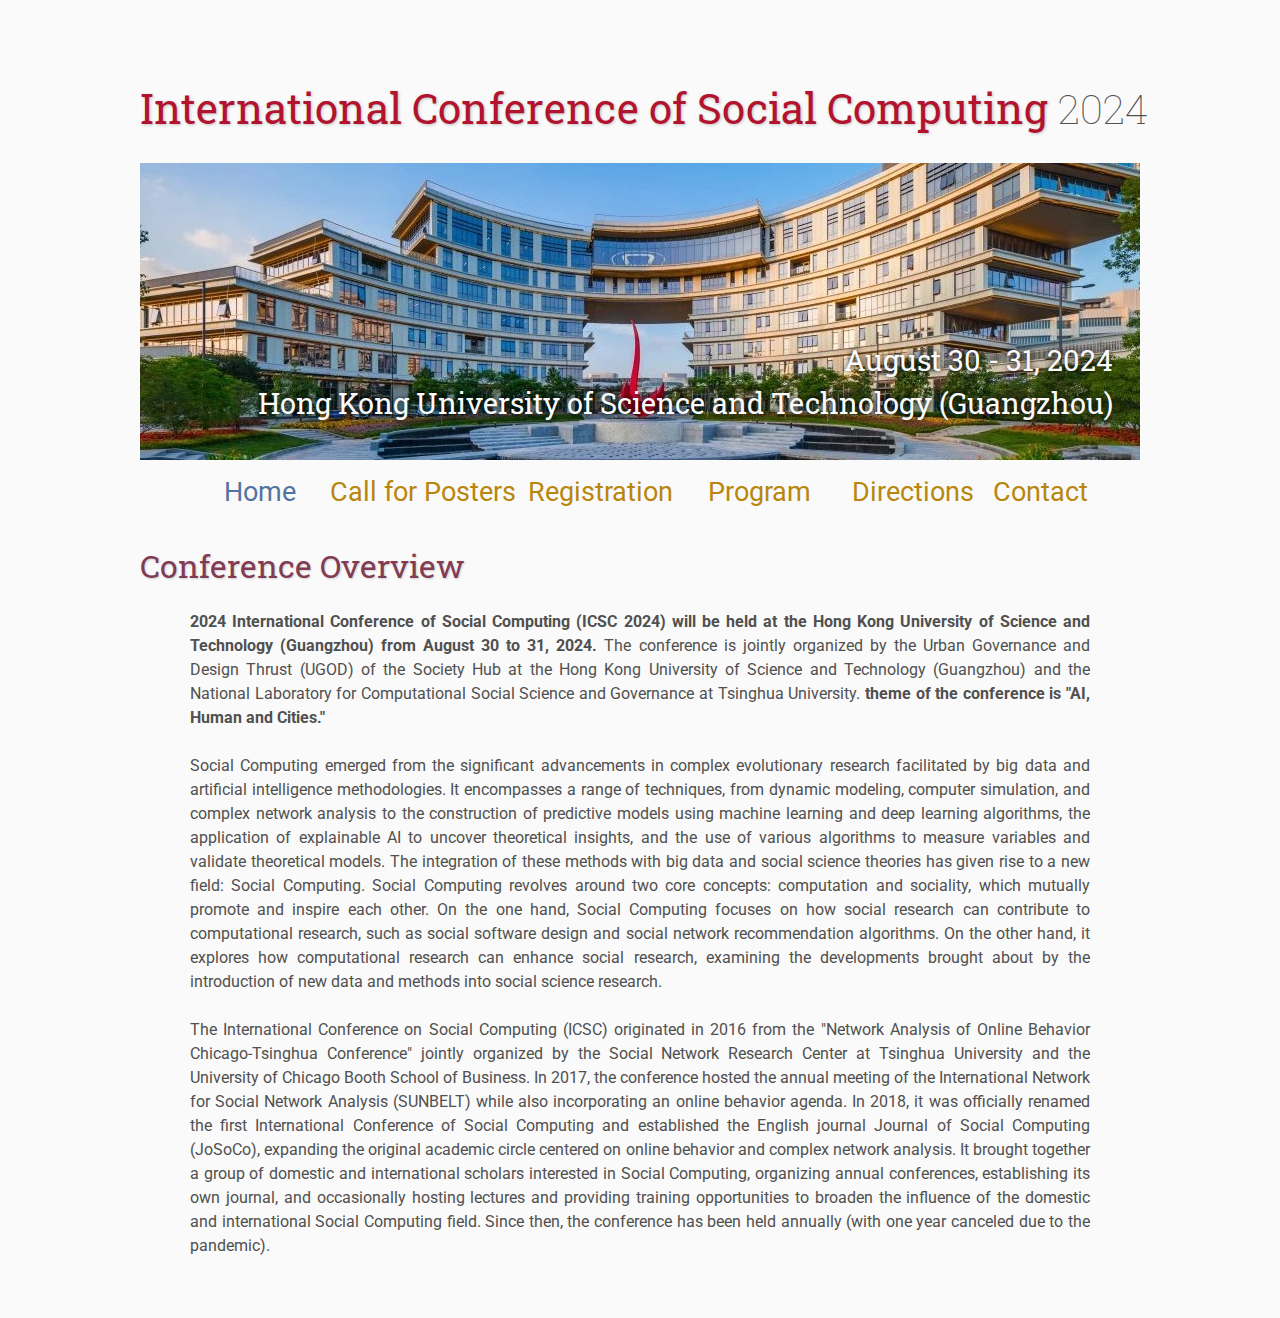
==== commit 87c3eb39: "info update 0814" ====
--- a/index.html
+++ b/index.html
@@ -51,14 +51,16 @@
 
     <h2>Conference Overview</h2>
     <p style="text-align: justify;">
-        The 2024 International Conference of Social Computing (ICSC 2024) will be held at the Hong Kong University of
-        Science and
-        Technology (Guangzhou) from August 30 to 31, 2024. The conference is jointly organized by the Urban Governance
+        <strong> 2024 International Conference of Social Computing (ICSC 2024) will be held at the Hong Kong University
+            of
+            Science and
+            Technology (Guangzhou) from August 30 to 31, 2024.</strong> The conference is jointly organized by the Urban
+        Governance
         and Design
         Thrust (UGOD) of the Society Hub at the Hong Kong University of Science and Technology (Guangzhou) and the
         National Laboratory
-        for Computational Social Science and Governance at Tsinghua University. The theme of the conference is "AI,
-        Human and Cities."
+        for Computational Social Science and Governance at Tsinghua University. <strong>theme of the conference is "AI,
+            Human and Cities."</strong>
     </p>
     <p style="text-align: justify;">
         Social Computing emerged from the significant advancements in complex evolutionary research facilitated by big
@@ -99,34 +101,7 @@
         pandemic).
     </p>
 
-
-    <!-- <h2>Organizers</h2>
-    <p>
-        Here&rsquo;s a good place to list the organizers and sponsors of the conference,
-        as well as list contact information for the organizers,
-        and show off the logos of the sponsors.
-        It looks like his conference was sponsored by kittens!
-    </p>
-    <table class="sponsors">
-        <tr>
-            <td class="sponsor">
-                <a href="http://www.eyebleach.me/">
-                    <img src="assets/kitten1.jpg" alt="First Sponsor Name">
-                </a>
-            </td>
-            <td class="sponsor">
-                <a href="http://www.eyebleach.me/">
-                    <img src="assets/kitten2.jpg" alt="Second Sponsor Name" style="width: 80%">
-                </a>
-            </td>
-            <td class="sponsor">
-                <a href="http://www.eyebleach.me/">
-                    <img src="assets/kitten3.jpg" alt="Third Sponsor Name">
-                </a>
-            </td>
-        </tr>
-    </table>
-
+    <!--
     <footer>
         &copy; Conference Organizers
         &nbsp;|&nbsp; Design by <a href="https://github.com/mikepierce">Mike Pierce</a>
--- a/assets/main.css
+++ b/assets/main.css
@@ -441,4 +441,9 @@
 
 .styled-table tr:hover {
     background-color: #f1f1f1;
+}
+
+strong {
+    font-weight: bold;
+    /* 确保强制设置为加粗 */
 }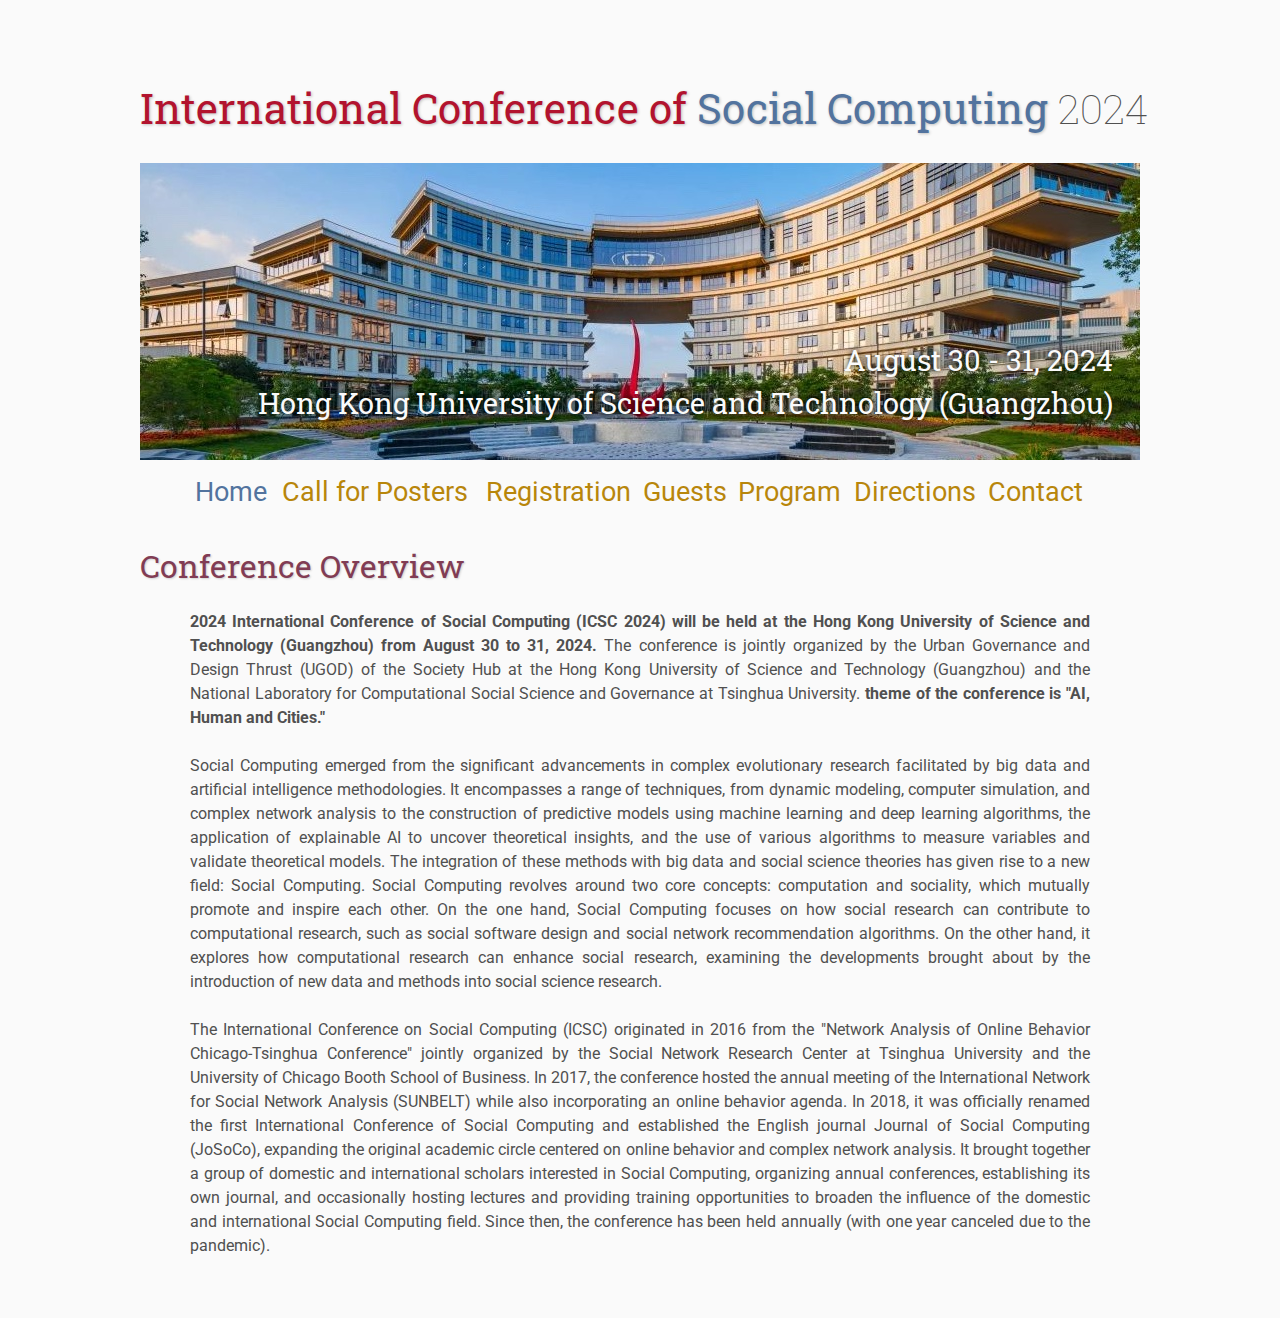
==== commit ab60c25e: "guest bio" ====
--- a/index.html
+++ b/index.html
@@ -17,8 +17,7 @@
     <div class="banner">
         <img src="assets/hkust(gz).jpg" alt="Conference Template Banner">
         <div class="top-left">
-            <span class="title1">International Conference of Social
-                Computing</span>
+            <span class="title1">International Conference of </span><span class="title2">Social Computing</span>
             <span class="year">2024</span>
         </div>
         <div class="bottom-right">
@@ -38,7 +37,10 @@
                 <a title="Register for the Conference" href="registration">Registration</a>
             </td>
             <td class="navigation">
-                <a title="Conference Program" href="program">Program</a>
+                <a title="Featured Conference Guests" href="Guests">Guests</a>
+            </td>
+            <td class="navigation">
+                <a title="Detailed Conference Program" href="program">Program</a>
             </td>
             <td class="navigation">
                 <a title="Directions to the Conference" href="directions">Directions</a>
--- a/assets/main.css
+++ b/assets/main.css
@@ -90,11 +90,12 @@
     margin: 24px auto 24px auto;
     padding: 0px;
     width: 900px;
-    text-align: left;
+    text-align: justify;
 }
 
 .blue {
     color: #52739e;
+    text-shadow: 0px 0px 4px #0000002c;
 }
 
 .justify {
@@ -116,10 +117,8 @@
 }
 
 ul li {
-    list-style: none;
-    margin: 0px auto 0px auto;
+    margin: 0px;
     padding: 0px;
-    text-align: left;
 }
 
 i,
@@ -217,7 +216,6 @@
 td.navigation {
     font-size: 1.67em;
     white-space: nowrap;
-    width: 20%;
     text-align: center;
     vertical-align: middle;
     padding: 0px 0px 0px 0px;
@@ -274,7 +272,7 @@
     padding: 4px 12px 4px 4px;
     width: 90%;
     vertical-align: top;
-    font-size: 1.67em;
+    font-size: 1.5em;
     color: #52739e;
     height: 32px;
     font-family: 'Roboto Slab', serif;
@@ -291,7 +289,8 @@
 td.abstract {
     padding: 4px 12px 12px 4px;
     font-size: 1em;
-    max-height: 999999px
+    max-height: 999999px;
+    text-align: justify;
 }
 
 td.abstract img {
@@ -383,6 +382,7 @@
     }
 }
 
+
 /* schedule table */
 .schedule-table {
     width: 100%;
@@ -399,6 +399,8 @@
 
 .schedule-table th {
     background-color: #f2f2f2;
+    color: #813c54;
+    text-shadow: 1px 1px 2px #d0d0d0
 }
 
 .schedule-table tr:nth-child(even) {
@@ -417,11 +419,13 @@
 .schedule-table .highlight:hover {
     text-decoration: underline;
 }
+
 
 .styled-table {
     width: 100%;
     border-collapse: collapse;
     margin-top: 20px;
+    white-space: nowrap;
 }
 
 .styled-table th,
@@ -433,6 +437,8 @@
 
 .styled-table th {
     background-color: #f2f2f2;
+    color: #813c54;
+    text-shadow: 1px 1px 2px #d0d0d0
 }
 
 .styled-table tr:nth-child(even) {
@@ -446,4 +452,43 @@
 strong {
     font-weight: bold;
     /* 确保强制设置为加粗 */
-}+}
+
+.bio-container{
+    display: flex;
+    align-items: center;
+    margin: 5px 0;
+}
+
+.bio-image{
+    flex: 0 0 150px;
+    margin-right: 20px;
+}
+
+.bio-image img{
+    width: 100%;
+    height: auto;
+    border-radius: 50%;
+}
+
+
+.bio-details{
+    flex:1;
+}
+
+.bio-details h2{
+    font-size: 1.5em;
+    line-height: 1.2;
+}
+
+.bio-details .institution{
+    font-style: italic;
+    font-size: 1em;
+    font-weight: bold;
+    margin-top: 5px;
+    margin-bottom: 5px;
+}
+
+.bio-details p{
+    line-height: 1.4;
+} 